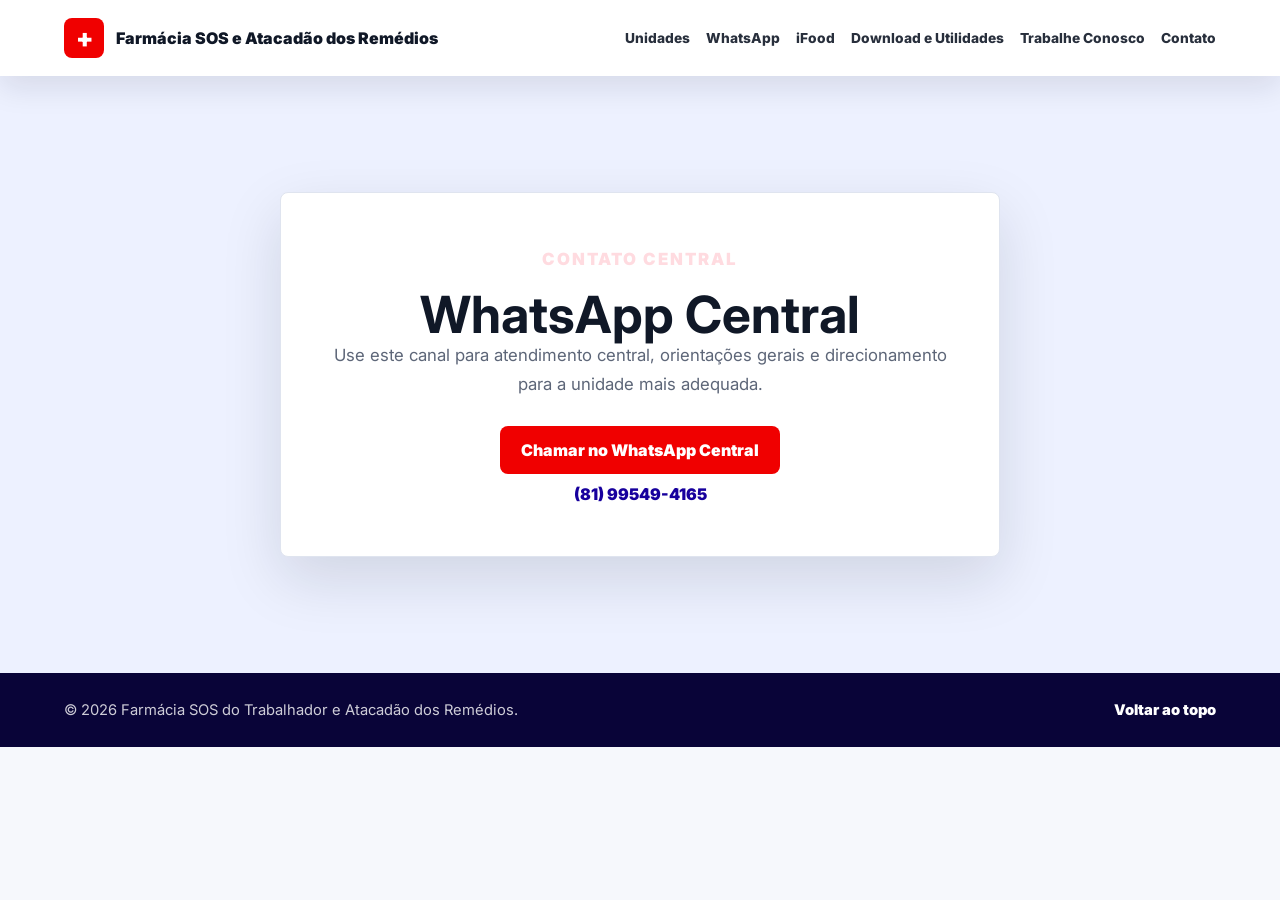
==== contato.html @ 0d7af24b "Add files via upload" ====
<!doctype html>
<html lang="pt-BR">
  <head>
    <meta charset="utf-8">
    <meta name="viewport" content="width=device-width, initial-scale=1">
    <title>Farmácia SOS do Trabalhador e Atacadão dos Remédios</title>
    <meta
      name="description"
      content="Unidades, WhatsApp, iFood e informações de atendimento da Farmácia SOS do Trabalhador e Atacadão dos Remédios."
    >
    <link rel="preconnect" href="https://fonts.googleapis.com">
    <link rel="preconnect" href="https://fonts.gstatic.com" crossorigin>
    <link
      href="https://fonts.googleapis.com/css2?family=Inter:wght@400;500;600;700;800;900&display=swap"
      rel="stylesheet"
    >
    <link rel="stylesheet" href="styles.css">
  </head>
  <body class="subpage">
    <header class="site-header" data-header>
      <a class="brand" href="index.html" aria-label="Ir para o início">
        <span class="brand-cross">+</span>
        <span>Farmácia SOS e Atacadão dos Remédios</span>
      </a>

      <button class="menu-toggle" type="button" aria-label="Abrir menu" aria-expanded="false" data-menu-toggle>
        <span></span>
        <span></span>
        <span></span>
      </button>

      <nav class="nav" data-nav aria-label="Navegação principal">
        <a href="unidades.html">Unidades</a>
        <a href="whatsapp.html">WhatsApp</a>
        <a href="ifood.html">iFood</a>
        <a href="downloads.html">Download e Utilidades</a>
        <a href="https://forms.gle/5u4SYLcaU9EWQe9u9" target="_blank" rel="noopener">Trabalhe Conosco</a>
        <a href="contato.html">Contato</a>
      </nav>
    </header>

    <main>
      <section class="section contact" id="contato" aria-labelledby="contact-title">
        <div class="section-inner contact-only">
          <div class="contact-card">
            <p class="eyebrow">Contato Central</p>
            <h2 id="contact-title">WhatsApp Central</h2>
            <p>
              Use este canal para atendimento central, orientações gerais e direcionamento para a unidade mais
              adequada.
            </p>
            <div class="contact-details">
              <a class="button primary" href="https://wa.me/5581995494165">Chamar no WhatsApp Central</a>
              <span>(81) 99549-4165</span>
            </div>
          </div>
        </div>
      </section>
    </main>

    <footer class="footer">
      <span>© 2026 Farmácia SOS do Trabalhador e Atacadão dos Remédios.</span>
      <a href="index.html">Voltar ao topo</a>
    </footer>

    <script src="script.js"></script>
  </body>
</html>
---- styles.css ----
:root {
  --ink: #101827;
  --muted: #5d6678;
  --paper: #f6f8fc;
  --white: #ffffff;
  --blue: #17009d;
  --blue-dark: #0d0564;
  --red: #f00000;
  --red-dark: #bd0000;
  --line: #dfe4ef;
  --shadow: 0 22px 60px rgba(16, 24, 39, 0.13);
}

* {
  box-sizing: border-box;
}

html {
  scroll-behavior: smooth;
}

body {
  margin: 0;
  font-family: Inter, system-ui, -apple-system, BlinkMacSystemFont, "Segoe UI", sans-serif;
  color: var(--ink);
  background: var(--paper);
}

a {
  color: inherit;
  text-decoration: none;
}

img {
  display: block;
  max-width: 100%;
}

.site-header {
  position: fixed;
  inset: 0 0 auto;
  z-index: 20;
  display: flex;
  align-items: center;
  justify-content: space-between;
  gap: 22px;
  min-height: 76px;
  padding: 14px clamp(20px, 5vw, 64px);
  color: var(--white);
  transition: background 180ms ease, box-shadow 180ms ease, color 180ms ease;
}

.site-header.is-scrolled,
.site-header.is-open {
  color: var(--ink);
  background: rgba(255, 255, 255, 0.95);
  box-shadow: 0 12px 30px rgba(16, 24, 39, 0.1);
  backdrop-filter: blur(16px);
}

.subpage .site-header {
  color: var(--ink);
  background: rgba(255, 255, 255, 0.95);
  box-shadow: 0 12px 30px rgba(16, 24, 39, 0.1);
  backdrop-filter: blur(16px);
}

.brand {
  display: inline-flex;
  align-items: center;
  min-width: 0;
  gap: 12px;
  font-weight: 900;
}

.brand-cross {
  display: grid;
  width: 40px;
  aspect-ratio: 1;
  flex: 0 0 auto;
  place-items: center;
  border-radius: 8px;
  color: var(--red);
  background: var(--white);
  font-size: 1.6rem;
  line-height: 1;
}

.site-header.is-scrolled .brand-cross,
.site-header.is-open .brand-cross {
  color: var(--white);
  background: var(--red);
}

.subpage .brand-cross {
  color: var(--white);
  background: var(--red);
}

.subpage main {
  padding-top: 76px;
}

.nav {
  display: flex;
  align-items: center;
  gap: 16px;
  font-size: 0.86rem;
  font-weight: 800;
}

.nav a {
  opacity: 0.9;
}

.nav a:hover {
  opacity: 1;
}

.menu-toggle {
  display: none;
  width: 42px;
  aspect-ratio: 1;
  border: 1px solid currentColor;
  border-radius: 8px;
  color: inherit;
  background: transparent;
}

.menu-toggle span {
  display: block;
  width: 18px;
  height: 2px;
  margin: 4px auto;
  background: currentColor;
}

.hero {
  position: relative;
  display: grid;
  min-height: 92svh;
  overflow: hidden;
  color: var(--white);
  background: var(--blue-dark);
}

.hero-bg {
  position: absolute;
  inset: 0;
  z-index: 1;
  background:
    linear-gradient(112deg, rgba(13, 5, 100, 0.84) 0%, rgba(23, 0, 157, 0.7) 52%, rgba(240, 0, 0, 0.7) 100%),
    linear-gradient(0deg, rgba(0, 0, 0, 0.34), rgba(0, 0, 0, 0.34));
  pointer-events: none;
}

.hero-video {
  position: absolute;
  inset: 0;
  width: 100%;
  height: 100%;
  object-fit: cover;
  object-position: center;
  opacity: 0.9;
}

.instagram-panel {
  position: absolute;
  top: 84px;
  right: clamp(20px, 5vw, 64px);
  z-index: 3;
  display: grid;
  grid-template-columns: repeat(2, minmax(0, 1fr));
  gap: 7px;
  width: min(390px, 30vw);
}

.instagram-panel a {
  display: inline-flex;
  align-items: center;
  justify-content: center;
  gap: 6px;
  min-height: 30px;
  min-width: 0;
  padding: 0 9px;
  border: 1px solid rgba(255, 255, 255, 0.28);
  border-radius: 8px;
  color: var(--white);
  background: linear-gradient(135deg, #f00000, #17009d);
  text-align: center;
  box-shadow: 0 16px 32px rgba(0, 0, 0, 0.24);
  transition: transform 160ms ease, box-shadow 160ms ease;
}

.instagram-panel a:hover {
  transform: translateY(-1px);
  box-shadow: 0 20px 38px rgba(0, 0, 0, 0.32);
}

.instagram-panel span {
  min-width: 0;
  overflow: hidden;
  font-size: 0.66rem;
  font-weight: 900;
  line-height: 1.15;
  text-overflow: ellipsis;
  white-space: nowrap;
}

.instagram-icon {
  display: inline-grid;
  width: 18px;
  aspect-ratio: 1;
  flex: 0 0 auto;
  place-items: center;
  border-radius: 7px;
  background: rgba(255, 255, 255, 0.18);
}

.instagram-icon svg {
  width: 12px;
  height: 12px;
  fill: none;
  stroke: currentColor;
  stroke-linecap: round;
  stroke-linejoin: round;
  stroke-width: 2;
}

.hero-content {
  position: relative;
  z-index: 2;
  align-self: end;
  width: min(1280px, calc(100% - 40px));
  margin: 0 auto clamp(42px, 8vh, 82px);
  padding-top: 118px;
}

.brand-banners {
  display: grid;
  grid-template-columns: repeat(2, minmax(240px, 1fr));
  gap: 14px;
  width: min(760px, 100%);
  margin-bottom: clamp(28px, 5vw, 48px);
}

.brand-banners img {
  width: 100%;
  min-height: 96px;
  border: 4px solid rgba(255, 255, 255, 0.9);
  border-radius: 8px;
  object-fit: cover;
  box-shadow: 0 18px 40px rgba(0, 0, 0, 0.25);
}

.eyebrow {
  margin: 0 0 14px;
  color: #ffdbe0;
  font-size: 0.78rem;
  font-weight: 900;
  text-transform: uppercase;
  letter-spacing: 0.12em;
}

h1,
h2,
h3,
p {
  overflow-wrap: anywhere;
}

h1 {
  max-width: 15ch;
  margin: 0;
  font-size: clamp(2.5rem, 6vw, 5.1rem);
  line-height: 0.98;
}

h2 {
  margin: 0;
  font-size: clamp(2rem, 4vw, 3.25rem);
  line-height: 1.05;
}

h3 {
  margin: 0;
  font-size: 1.15rem;
  line-height: 1.2;
}

p {
  color: var(--muted);
  line-height: 1.7;
}

.hero-copy {
  max-width: 690px;
  margin: 24px 0 0;
  color: rgba(255, 255, 255, 0.88);
  font-size: 1.12rem;
}

.hero-actions,
.card-actions {
  display: flex;
  flex-wrap: wrap;
  gap: 12px;
}

.hero-actions {
  margin-top: 32px;
}

.button,
.mini-link {
  display: inline-flex;
  align-items: center;
  justify-content: center;
  min-height: 48px;
  padding: 0 20px;
  border: 1px solid transparent;
  border-radius: 8px;
  font-weight: 900;
  cursor: pointer;
  transition: transform 160ms ease, background 160ms ease, border-color 160ms ease;
}

.button:hover,
.mini-link:hover {
  transform: translateY(-1px);
}

.button.primary,
.mini-link {
  color: var(--white);
  background: var(--red);
}

.button.primary:hover,
.mini-link:hover {
  background: var(--red-dark);
}

.button.secondary,
.mini-link.ghost {
  color: var(--white);
  border-color: rgba(255, 255, 255, 0.62);
  background: rgba(255, 255, 255, 0.08);
}

.mini-link {
  min-height: 42px;
  padding: 0 14px;
  font-size: 0.88rem;
}

button.mini-link {
  font-family: inherit;
}

.mini-link.ghost {
  color: var(--blue);
  border-color: var(--line);
  background: var(--white);
}

.mini-link.status-label {
  cursor: default;
  color: var(--ink);
  border-color: var(--line);
  background: #f3f6fb;
}

.mini-link.status-label:hover {
  transform: none;
  background: #f3f6fb;
}

.section {
  padding: clamp(68px, 10vw, 116px) clamp(20px, 5vw, 64px);
}

.section-inner {
  width: min(1160px, 100%);
  margin: 0 auto;
}

.intro,
.process {
  background: var(--white);
}

.intro-grid,
.split-grid {
  display: grid;
  grid-template-columns: minmax(0, 1.08fr) minmax(280px, 0.92fr);
  gap: clamp(32px, 7vw, 86px);
  align-items: start;
}

.intro p:last-child,
.split p,
.contact p {
  margin-top: 0;
  font-size: 1.05rem;
}

.section-heading {
  max-width: 780px;
  margin-bottom: 38px;
}

.section-heading p {
  margin-bottom: 0;
}

.cards {
  display: grid;
  gap: 18px;
}

.unit-grid {
  grid-template-columns: repeat(3, minmax(0, 1fr));
}

.card {
  min-height: 284px;
  padding: 26px;
  border: 1px solid var(--line);
  border-radius: 8px;
  background: var(--white);
  box-shadow: 0 12px 28px rgba(16, 24, 39, 0.07);
}

.unit-card {
  position: relative;
  overflow: hidden;
}

.unit-card::before {
  content: "";
  position: absolute;
  inset: 0 0 auto;
  height: 7px;
  background: var(--blue);
}

.unit-card.is-selected {
  border-color: rgba(23, 0, 157, 0.35);
  box-shadow: 0 18px 38px rgba(23, 0, 157, 0.14);
}

.unit-card.atacadao::before {
  background: var(--red);
}

.tag {
  display: inline-flex;
  margin-bottom: 28px;
  padding: 7px 10px;
  border-radius: 8px;
  color: var(--white);
  background: var(--blue);
  font-size: 0.76rem;
  font-weight: 900;
  text-transform: uppercase;
}

.unit-card.atacadao .tag {
  background: var(--red);
}

.map-panel {
  margin-top: 24px;
  overflow: hidden;
  border: 1px solid var(--line);
  border-radius: 8px;
  background: var(--white);
  box-shadow: var(--shadow);
}

.map-panel-header {
  display: flex;
  align-items: center;
  justify-content: space-between;
  gap: 18px;
  padding: clamp(18px, 3vw, 28px);
  border-bottom: 1px solid var(--line);
}

.map-panel-header h3 {
  margin-top: 0;
}

.map-panel iframe {
  width: 100%;
  height: min(58vh, 520px);
  min-height: 340px;
  border: 0;
  background: #e8edf7;
}

.split {
  color: var(--white);
  background: linear-gradient(135deg, var(--blue-dark), var(--blue));
}

.split p,
.split .feature span {
  color: rgba(255, 255, 255, 0.74);
}

.feature-list {
  display: grid;
  gap: 14px;
}

#whatsapp .feature-list {
  grid-template-columns: repeat(2, minmax(0, 1fr));
}

.feature {
  padding: 22px;
  border: 1px solid rgba(255, 255, 255, 0.14);
  border-radius: 8px;
  background: rgba(255, 255, 255, 0.08);
}

.action-feature {
  display: block;
}

.feature strong,
.feature span {
  display: block;
}

#whatsapp .feature strong {
  display: flex;
  align-items: center;
  gap: 8px;
}

#whatsapp .feature strong::after {
  content: "";
  display: inline-grid;
  width: 24px;
  aspect-ratio: 1;
  flex: 0 0 auto;
  place-items: center;
  border-radius: 999px;
  background: #25d366;
  background-image: url("data:image/svg+xml,%3Csvg viewBox='0 0 24 24' xmlns='http://www.w3.org/2000/svg'%3E%3Cpath fill='white' d='M12.04 3.5a8.46 8.46 0 0 0-7.22 12.88L3.8 20.2l3.91-1a8.47 8.47 0 1 0 4.33-15.7Zm0 1.7a6.77 6.77 0 1 1-3.47 12.58l-.34-.2-2.06.53.55-2-.22-.35A6.76 6.76 0 0 1 12.04 5.2Zm-3.06 3.8c-.15 0-.38.06-.58.28-.2.22-.76.74-.76 1.8 0 1.06.78 2.09.89 2.24.11.14 1.51 2.42 3.74 3.3 1.85.73 2.23.58 2.63.55.4-.04 1.3-.53 1.49-1.05.18-.51.18-.95.13-1.05-.06-.1-.2-.15-.42-.26-.22-.11-1.3-.64-1.5-.71-.2-.08-.35-.11-.5.11-.15.22-.57.71-.7.86-.13.15-.26.17-.48.06-.22-.11-.94-.35-1.79-1.1-.66-.59-1.1-1.31-1.23-1.53-.13-.22-.01-.34.1-.45.1-.1.22-.26.33-.39.11-.13.15-.22.22-.37.07-.15.04-.28-.02-.39-.05-.11-.5-1.2-.68-1.64-.18-.42-.36-.36-.5-.37h-.37Z'/%3E%3C/svg%3E");
  background-position: center;
  background-repeat: no-repeat;
  background-size: 17px 17px;
}

.feature span {
  margin-top: 8px;
  line-height: 1.6;
}

.timeline {
  display: grid;
  grid-template-columns: repeat(3, 1fr);
  gap: 2px;
  background: var(--line);
  border: 1px solid var(--line);
}

.step {
  min-height: 258px;
  padding: 28px;
  background: var(--paper);
}

.step span {
  display: inline-grid;
  min-width: 44px;
  height: 36px;
  place-items: center;
  margin-bottom: 24px;
  border-radius: 8px;
  color: var(--white);
  background: var(--blue);
  font-size: 0.78rem;
  font-weight: 900;
}

.store-list .step h3 {
  display: flex;
  align-items: center;
  gap: 8px;
}

.store-list .step h3::after {
  content: "iFood";
  display: inline-flex;
  align-items: center;
  justify-content: center;
  min-width: 48px;
  min-height: 24px;
  padding: 0 8px;
  border-radius: 999px;
  color: var(--white);
  background: var(--red);
  font-size: 0.68rem;
  font-weight: 900;
  line-height: 1;
  letter-spacing: 0;
}

.contact {
  background: #edf1ff;
}

.contact-details {
  display: grid;
  gap: 10px;
  margin-top: 28px;
  font-weight: 900;
  color: var(--blue);
}

.contact-only {
  display: grid;
  place-items: center;
}

.contact-card {
  width: min(720px, 100%);
  padding: clamp(28px, 5vw, 52px);
  border: 1px solid var(--line);
  border-radius: 8px;
  text-align: center;
  background: var(--white);
  box-shadow: var(--shadow);
}

.contact-card .contact-details {
  justify-items: center;
}

.contact-card .button {
  width: fit-content;
  min-width: min(100%, 280px);
}

.downloads {
  background: var(--white);
}

.download-groups {
  display: grid;
  gap: 28px;
}

.download-group {
  padding: clamp(22px, 4vw, 34px);
  border: 1px solid var(--line);
  border-radius: 8px;
  background: var(--paper);
}

.download-group-heading {
  display: flex;
  align-items: center;
  gap: 16px;
  margin-bottom: 22px;
}

.download-group-heading h2 {
  font-size: clamp(1.6rem, 3vw, 2.35rem);
}

.download-note {
  max-width: 760px;
  margin: 10px 0 0;
  color: var(--muted);
  font-size: 1rem;
  line-height: 1.6;
}

.download-icon {
  display: grid;
  width: 46px;
  aspect-ratio: 1;
  flex: 0 0 auto;
  place-items: center;
  border-radius: 8px;
  color: var(--white);
  background: var(--red);
  font-size: 1.4rem;
  font-weight: 900;
}

.download-grid {
  display: grid;
  grid-template-columns: repeat(2, minmax(0, 1fr));
  gap: 16px;
}

.download-card {
  min-height: 220px;
  padding: 24px;
  border: 1px solid var(--line);
  border-radius: 8px;
  background: var(--white);
  box-shadow: 0 12px 26px rgba(16, 24, 39, 0.07);
}

.download-card p {
  margin-bottom: 24px;
}

.footer {
  display: flex;
  align-items: center;
  justify-content: space-between;
  gap: 20px;
  padding: 28px clamp(20px, 5vw, 64px);
  color: rgba(255, 255, 255, 0.8);
  background: #090438;
  font-size: 0.92rem;
}

.footer a {
  color: var(--white);
  font-weight: 900;
}

@media (max-width: 980px) {
  .brand span:last-child {
    max-width: 340px;
    white-space: nowrap;
    overflow: hidden;
    text-overflow: ellipsis;
  }

  .nav {
    gap: 14px;
    font-size: 0.86rem;
  }

  .instagram-panel {
    top: 86px;
    right: 20px;
    left: 20px;
    width: auto;
  }

}

@media (max-width: 860px) {
  .menu-toggle {
    display: block;
  }

  .nav {
    position: absolute;
    top: 76px;
    right: 20px;
    left: 20px;
    display: none;
    flex-direction: column;
    align-items: stretch;
    gap: 0;
    padding: 10px;
    border: 1px solid var(--line);
    border-radius: 8px;
    color: var(--ink);
    background: var(--white);
    box-shadow: var(--shadow);
  }

  .nav.is-open {
    display: flex;
  }

  .nav a {
    padding: 14px;
  }

  .brand-banners,
  .intro-grid,
  .split-grid,
  #whatsapp .feature-list,
  .unit-grid,
  .download-grid,
  .timeline {
    grid-template-columns: 1fr;
  }

  .card,
  .step {
    min-height: auto;
  }
}

@media (max-width: 560px) {
  .site-header {
    min-height: 68px;
  }

  .nav {
    top: 68px;
  }

  .brand span:last-child {
    max-width: 230px;
  }

  .hero {
    min-height: 90svh;
  }

  .hero-content {
    width: min(100% - 32px, 1020px);
  }

  .instagram-panel {
    grid-template-columns: 1fr;
  }

  .instagram-panel a {
    min-height: 36px;
    padding: 0 12px;
  }

  .brand-banners img {
    min-height: 74px;
    border-width: 3px;
  }

  h1 {
    max-width: 12ch;
  }

  .hero-actions,
  .card-actions,
  .map-panel-header,
  .footer {
    align-items: stretch;
    flex-direction: column;
  }

  .button,
  .mini-link {
    width: 100%;
  }
}
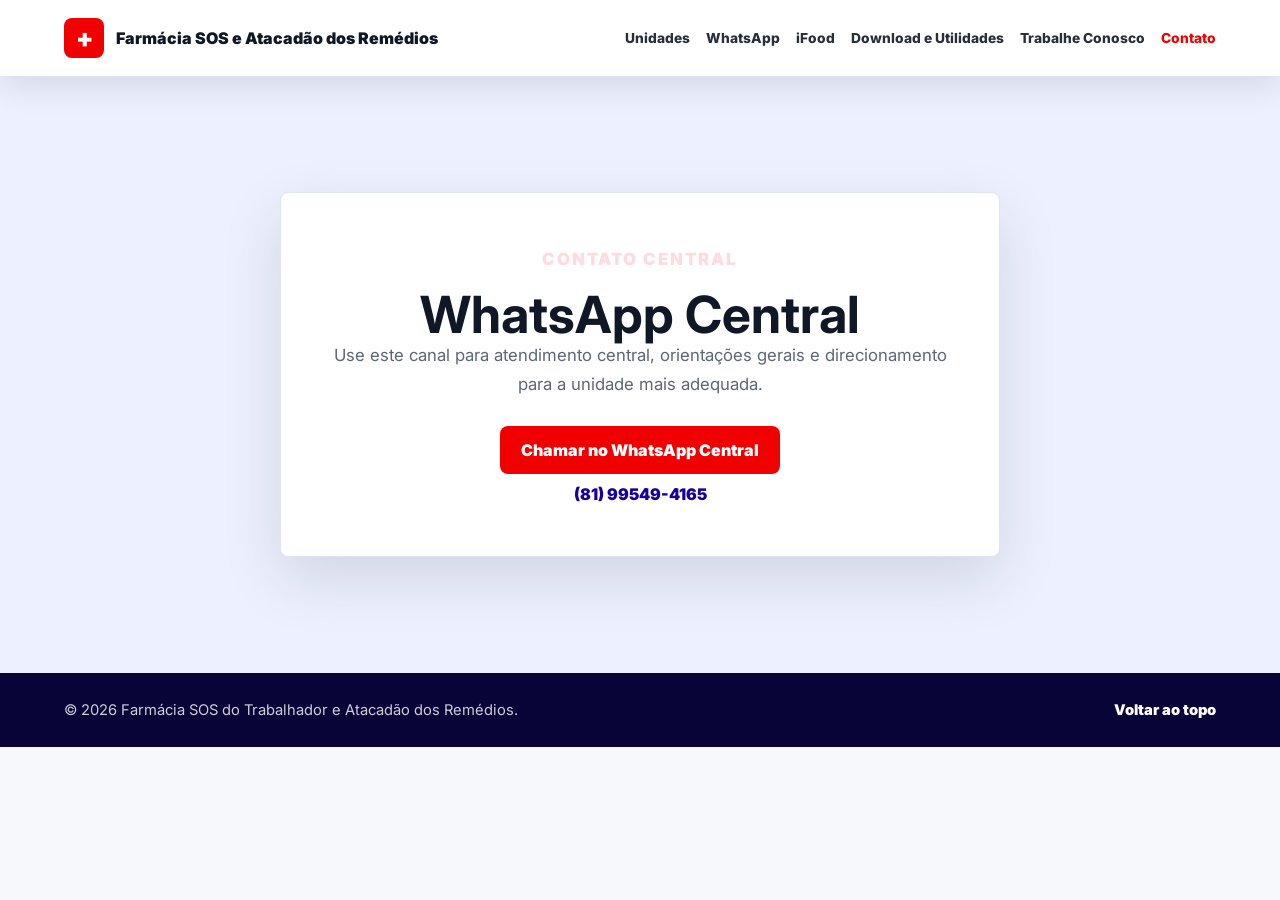
==== commit 1bc07049: "Add files via upload update" ====
--- a/contato.html
+++ b/contato.html
@@ -14,6 +14,7 @@
       href="https://fonts.googleapis.com/css2?family=Inter:wght@400;500;600;700;800;900&display=swap"
       rel="stylesheet"
     >
+    <link rel="icon" href="assets/favicon.svg" type="image/svg+xml">
     <link rel="stylesheet" href="styles.css">
   </head>
   <body class="subpage">
@@ -34,8 +35,8 @@
         <a href="whatsapp.html">WhatsApp</a>
         <a href="ifood.html">iFood</a>
         <a href="downloads.html">Download e Utilidades</a>
-        <a href="https://forms.gle/5u4SYLcaU9EWQe9u9" target="_blank" rel="noopener">Trabalhe Conosco</a>
-        <a href="contato.html">Contato</a>
+        <a href="https://forms.gle/5u4SYLcaU9EWQe9u9" target="_blank" rel="noopener noreferrer">Trabalhe Conosco</a>
+        <a href="contato.html" aria-current="page">Contato</a>
       </nav>
     </header>
 
--- a/styles.css
+++ b/styles.css
@@ -46,7 +46,10 @@
   gap: 22px;
   min-height: 76px;
   padding: 14px clamp(20px, 5vw, 64px);
-  color: var(--white);
+  color: var(--ink);
+  background: rgba(255, 255, 255, 0.95);
+  box-shadow: 0 12px 30px rgba(16, 24, 39, 0.1);
+  backdrop-filter: blur(16px);
   transition: background 180ms ease, box-shadow 180ms ease, color 180ms ease;
 }
 
@@ -80,8 +83,8 @@
   flex: 0 0 auto;
   place-items: center;
   border-radius: 8px;
-  color: var(--red);
-  background: var(--white);
+  color: var(--white);
+  background: var(--red);
   font-size: 1.6rem;
   line-height: 1;
 }
@@ -113,8 +116,13 @@
   opacity: 0.9;
 }
 
-.nav a:hover {
+.nav a:hover,
+.nav a[aria-current="page"] {
   opacity: 1;
+}
+
+.nav a[aria-current="page"] {
+  color: var(--red);
 }
 
 .menu-toggle {
@@ -730,29 +738,7 @@
   font-weight: 900;
 }
 
-@media (max-width: 980px) {
-  .brand span:last-child {
-    max-width: 340px;
-    white-space: nowrap;
-    overflow: hidden;
-    text-overflow: ellipsis;
-  }
-
-  .nav {
-    gap: 14px;
-    font-size: 0.86rem;
-  }
-
-  .instagram-panel {
-    top: 86px;
-    right: 20px;
-    left: 20px;
-    width: auto;
-  }
-
-}
-
-@media (max-width: 860px) {
+@media (max-width: 1120px) {
   .menu-toggle {
     display: block;
   }
@@ -781,7 +767,31 @@
   .nav a {
     padding: 14px;
   }
-
+}
+
+@media (max-width: 980px) {
+  .brand span:last-child {
+    max-width: 340px;
+    white-space: nowrap;
+    overflow: hidden;
+    text-overflow: ellipsis;
+  }
+
+  .nav {
+    gap: 14px;
+    font-size: 0.86rem;
+  }
+
+  .instagram-panel {
+    top: 86px;
+    right: 20px;
+    left: 20px;
+    width: auto;
+  }
+
+}
+
+@media (max-width: 860px) {
   .brand-banners,
   .intro-grid,
   .split-grid,
